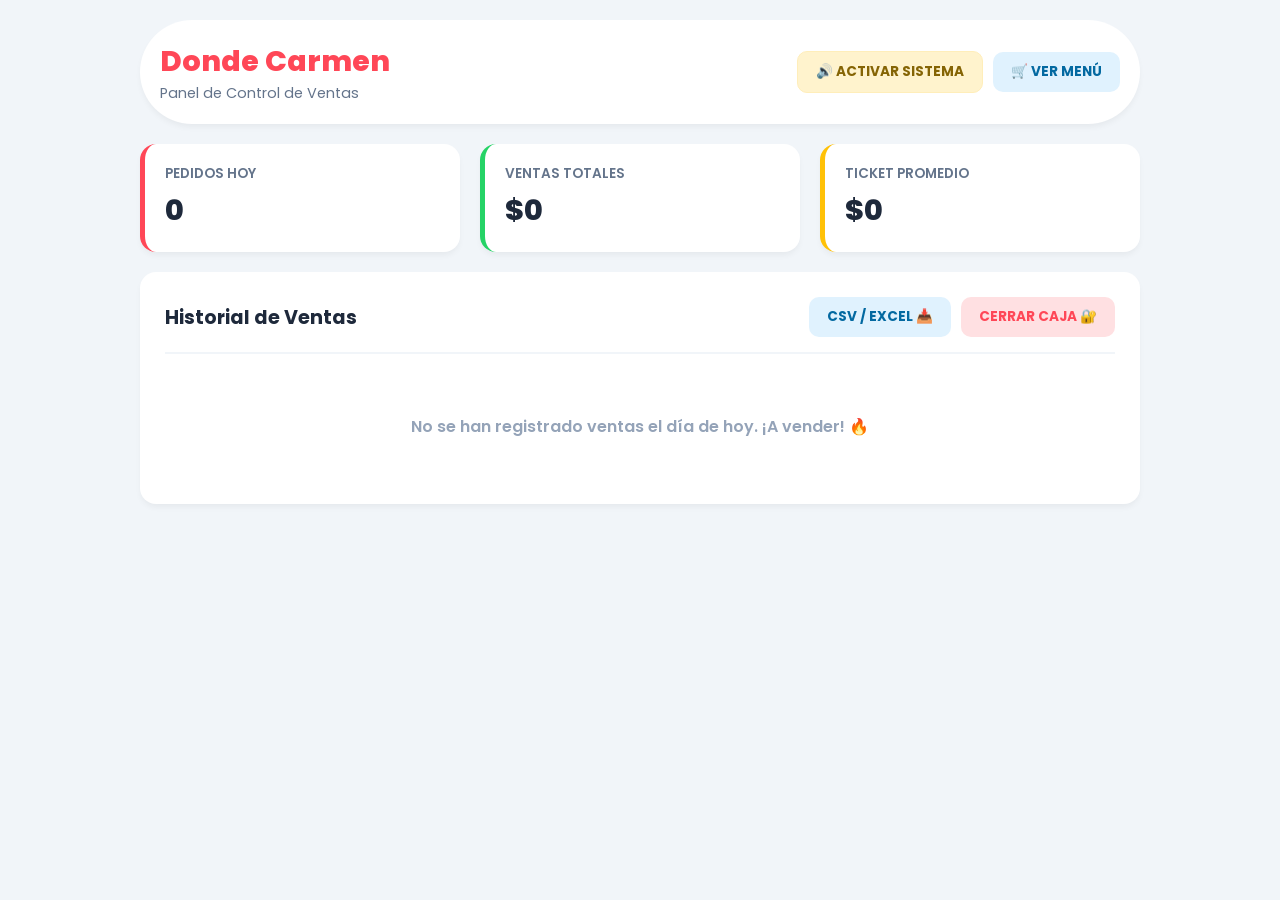
==== admin.html @ 97b6a43f "Add files via upload" ====
<!DOCTYPE html>
<html lang="es">
<head>
    <meta charset="UTF-8">
    <meta name="viewport" content="width=device-width, initial-scale=1.0">
    <title>Panel de Administración - Donde Carmen</title>
    <link href="https://fonts.googleapis.com/css2?family=Poppins:wght@400;600;700;800&display=swap" rel="stylesheet">
    <style>
        * { box-sizing: border-box; margin: 0; padding: 0; font-family: 'Poppins', sans-serif; }
        body { background-color: #f1f5f9; color: #1e293b; padding: 20px; }
        header { max-width: 1000px; margin: 0 auto 20px auto; display: flex; justify-content: space-between; align-items: center; background: white; padding: 20px; border-radius: 166px; box-shadow: 0 4px 6px -1px rgba(0,0,0,0.05); }
        h1 { color: #ff4757; font-weight: 800; font-size: 1.8rem; }
        
        /* Dashboard Stats */
        .dashboard { max-width: 1000px; margin: 0 auto 20px auto; display: grid; grid-template-columns: repeat(auto-fit, minmax(220px, 1fr)); gap: 20px; }
        .card { background: white; padding: 20px; border-radius: 16px; box-shadow: 0 4px 6px -1px rgba(0,0,0,0.05); border-left: 5px solid #ff4757; }
        .card.ventas { border-left-color: #25d366; }
        .card.promedio { border-left-color: #ffc107; }
        .card p { font-size: 0.85rem; color: #64748b; text-transform: uppercase; font-weight: 600; }
        .card h2 { font-size: 1.8rem; font-weight: 800; margin-top: 5px; }

        /* Contenedor Principal */
        main { max-width: 1000px; margin: 0 auto; background: white; padding: 25px; border-radius: 16px; box-shadow: 0 4px 6px -1px rgba(0,0,0,0.05); }
        .seccion-acciones { display: flex; justify-content: space-between; align-items: center; margin-bottom: 20px; padding-bottom: 15px; border-bottom: 2px solid #f1f5f9; gap: 10px; flex-wrap: wrap; }
        
        /* Botones */
        button { padding: 10px 18px; border-radius: 10px; font-weight: 700; border: none; cursor: pointer; text-transform: uppercase; font-size: 0.85rem; transition: all 0.2s; }
        .btn-limpiar { background: #ffe0e2; color: #ff4757; }
        .btn-limpiar:hover { background: #ff4757; color: white; }
        .btn-exportar { background: #e0f2fe; color: #0369a1; }
        .btn-exportar:hover { background: #0369a1; color: white; }
        .btn-imprimir { background: #cbd5e1; color: #1e293b; margin-top: 10px; }
        .btn-imprimir:hover { background: #94a3b8; }
        
        /* Botones de Ajustes en Comanda */
        .btn-cancelar-pedido { background: #fee2e2; color: #ef4444; padding: 6px 12px; font-size: 0.75rem; }
        .btn-cancelar-pedido:hover { background: #ef4444; color: white; }
        .btn-accion-item { background: none; color: #64748b; padding: 2px 6px; font-size: 0.85rem; border-radius: 4px; }
        .btn-accion-item:hover { background: #f1f5f9; color: #1e293b; }

        /* Alerta Activar Sonido */
        .btn-alerta-audio { background: #fff3cd; color: #856404; border: 1px solid #ffeeba; margin-right: 10px; animation: parpadeoLuz 2s infinite; }
        .btn-alerta-audio.activo { background: #d4edda; color: #155724; border: 1px solid #c3e6cb; animation: none; }

        /* Lista de pedidos */
        .pedido-bloque { background: #f8fafc; border: 1px solid #e2e8f0; border-radius: 12px; padding: 15px; margin-bottom: 15px; }
        .pedido-header { display: flex; justify-content: space-between; align-items: center; font-weight: 700; border-bottom: 1px dashed #cbd5e1; padding-bottom: 8px; margin-bottom: 10px; font-size: 0.95rem; }
        .pedido-fecha { color: #64748b; font-size: 0.85rem; }
        .pedido-total { color: #25d366; font-size: 1.1rem; font-weight: 800; }
        .pedido-items ul { list-style: none; padding-left: 5px; }
        .pedido-items li { font-size: 0.9rem; margin-bottom: 10px; color: #334155; display: flex; justify-content: space-between; align-items: flex-start; gap: 10px; }
        .detalles-item { font-size: 0.8rem; color: #64748b; font-style: italic; padding-left: 0px; margin-top: 2px; cursor: pointer; transition: color 0.2s; }
        .detalles-item:hover { color: #ff4757; text-decoration: underline; }

        .sin-pedidos { text-align: center; color: #94a3b8; padding: 40px 0; font-weight: 600; }

        @keyframes parpadeoLuz {
            0%, 100% { opacity: 1; }
            50% { opacity: 0.7; }
        }

        /* ==========================================================================
           🖨️ CONFIGURACIÓN DE IMPRESIÓN (ESTILO TICKETERA)
           ========================================================================== */
        @media print {
            body * { visibility: hidden; background: transparent; }
            #ticket-impresion, #ticket-impresion * { visibility: visible; }
            #ticket-impresion { position: absolute; left: 0; top: 0; width: 100%; max-width: 80mm; padding: 0; margin: 0; color: #000000; font-family: 'Courier New', Courier, monospace; }
            .pedido-header { font-size: 1.1rem; border-bottom: 2px dashed #000; padding-bottom: 5px; }
            .pedido-items li { font-size: 1rem; margin-bottom: 8px; line-height: 1.2; display: block; }
            .detalles-item { font-size: 0.85rem; color: #000; font-weight: bold; }
            .pedido-total { font-size: 1.2rem; border-top: 2px dashed #000; padding-top: 5px; display: block; }
            #ticket-impresion button, #ticket-impresion a, #ticket-impresion .controles-item-derecha { display: none !important; }
        }
    </style>
</head>
<body>

    <header>
        <div>
            <h1>Donde Carmen</h1>
            <p style="color: #64748b; font-size: 0.9rem;">Panel de Control de Ventas</p>
        </div>
        <div style="display: flex; align-items: center;">
            <button id="btn-audio" class="btn-alerta-audio" onclick="desbloquearAudio()">🔊 Activar Sistema</button>
            <a href="index.html" style="text-decoration: none;"><button class="btn-exportar">🛒 Ver Menú</button></a>
        </div>
    </header>

    <div class="dashboard">
        <div class="card">
            <p>Pedidos Hoy</p>
            <h2 id="total-pedidos">0</h2>
        </div>
        <div class="card ventas">
            <p>Ventas Totales</p>
            <h2 id="total-ventas">$0</h2>
        </div>
        <div class="card promedio">
            <p>Ticket Promedio</p>
            <h2 id="ticket-promedio">$0</h2>
        </div>
    </div>

    <main>
        <div class="seccion-acciones">
            <h3 style="font-weight: 700; font-size: 1.2rem;">Historial de Ventas</h3>
            <div style="display: flex; gap: 10px;">
                <button class="btn-exportar" onclick="exportarReporte()">CSV / Excel 📥</button>
                <button class="btn-limpiar" onclick="limpiarBaseDatos()">Cerrar Caja 🔐</button>
            </div>
        </div>

        <div id="contenedor-historial"></div>
    </main>

    <script>
        let sistemaDesbloqueado = false;

        function cargarPanel() {
            const historial = JSON.parse(localStorage.getItem("ventas_donde_carmen")) || [];
            const contenedor = document.getElementById("contenedor-historial");
            
            let totalVentas = 0;
            contenedor.innerHTML = "";

            if (historial.length === 0) {
                contenedor.innerHTML = `<div class="sin-pedidos">No se han registrado ventas el día de hoy. ¡A vender! 🔥</div>`;
                document.getElementById("total-pedidos").textContent = "0";
                document.getElementById("total-ventas").textContent = "$0";
                document.getElementById("ticket-promedio").textContent = "$0";
                return;
            }

            historial.slice().reverse().forEach((pedido, index) => {
                totalVentas += pedido.total;
                const numeroPedidoReal = historial.length - index;
                const indexOriginal = historial.length - 1 - index;
                
                let itemsHTML = "";
                pedido.productos.forEach((prod, prodIndex) => {
                    // Si el producto fue modificado de forma manual, usamos su texto guardado personalizado
                    let detallesTexto = "";
                    if (prod.customDetails !== undefined) {
                        detallesTexto = prod.customDetails;
                    } else {
                        let agregados = [];
                        if(prod.acompanamiento) agregados.push(prod.acompanamiento);
                        if(prod.adiciones && prod.adiciones.length > 0) agregados.push(`Extras: ${prod.adiciones.join(', ')}`);
                        if(prod.salsas && prod.salsas.length > 0) agregados.push(`Salsas: ${prod.salsas.join(', ')}`);
                        if(prod.quitados && prod.quitados.length > 0) agregados.push(`Sin: ${prod.quitados.join(', ')}`);
                        detallesTexto = agregados.join(' | ');
                    }

                    itemsHTML += `
                        <li>
                            <div style="flex: 1;">
                                <strong>${prod.cantidad}x</strong> ${prod.nombre} - $${(prod.precio * prod.cantidad).toLocaleString('es-CO')}
                                <div class="detalles-item" title="Haz doble clic para modificar ingredientes" ondblclick="modificarIngredientesTexto(${indexOriginal}, ${prodIndex})">📝 ${detallesTexto || 'Sin especificaciones (Doble clic para añadir)'}</div>
                            </div>
                            <div class="controles-item-derecha" style="display:flex; gap:5px; align-items:center;">
                                <button class="btn-accion-item" onclick="cambiarCantidadProducto(${indexOriginal}, ${prodIndex}, 1)">＋</button>
                                <button class="btn-accion-item" onclick="cambiarCantidadProducto(${indexOriginal}, ${prodIndex}, -1)">－</button>
                            </div>
                        </li>
                    `;
                });

                const div = document.createElement("div");
                div.className = "pedido-bloque";
                div.id = `pedido-card-${numeroPedidoReal}`; 
                div.innerHTML = `
                    <div class="pedido-header">
                        <span>📋 Pedido #${numeroPedidoReal}</span>
                        <button class="btn-cancelar-pedido" onclick="eliminarPedidoCompleto(${indexOriginal})">Anular Pedido 🗑️</button>
                    </div>
                    <div class="pedido-items">
                        <ul>${itemsHTML}</ul>
                    </div>
                    <div style="display: flex; justify-content: space-between; align-items: center; margin-top: 10px; border-top: 1px solid #f1f5f9; padding-top: 10px;">
                        <div>
                            <button class="btn-imprimir" onclick="imprimirComanda(${numeroPedidoReal})">🖨️ Imprimir</button>
                            <span style="font-size:0.75rem; color:#64748b; margin-left: 10px;">Hora: ${pedido.hora}</span>
                        </div>
                        <span class="pedido-total">$${pedido.total.toLocaleString('es-CO')}</span>
                    </div>
                `;
                contenedor.appendChild(div);
            });

            document.getElementById("total-pedidos").textContent = historial.length;
            document.getElementById("total-ventas").textContent = `$${totalVentas.toLocaleString('es-CO')}`;
            document.getElementById("ticket-promedio").textContent = `$${Math.round(totalVentas / historial.length).toLocaleString('es-CO')}`;
        }

        function cambiarCantidadProducto(pedidoIndex, prodIndex, cambio) {
            let historial = JSON.parse(localStorage.getItem("ventas_donde_carmen")) || [];
            let pedido = historial[pedidoIndex];
            let producto = pedido.productos[prodIndex];

            producto.cantidad += cambio;

            if (producto.cantidad <= 0) {
                pedido.productos.splice(prodIndex, 1);
            }

            pedido.total = pedido.productos.reduce((sum, p) => sum + (p.precio * p.cantidad), 0);

            if (pedido.productos.length === 0) {
                historial.splice(pedidoIndex, 1);
            } else {
                historial[pedidoIndex] = pedido;
            }

            localStorage.setItem("ventas_donde_carmen", JSON.stringify(historial));
            cargarPanel();
        }

        function modificarIngredientesTexto(pedidoIndex, prodIndex) {
            let historial = JSON.parse(localStorage.getItem("ventas_donde_carmen")) || [];
            let producto = historial[pedidoIndex].productos[prodIndex];
            
            // Obtener el texto actual para mostrarlo en el cuadro de edición
            let textoActual = "";
            if (producto.customDetails !== undefined) {
                textoActual = producto.customDetails;
            } else {
                let agregados = [];
                if(producto.acompanamiento) agregados.push(producto.acompanamiento);
                if(producto.adiciones && producto.adiciones.length > 0) agregados.push(`Extras: ${producto.adiciones.join(', ')}`);
                if(producto.salsas && producto.salsas.length > 0) agregados.push(`Salsas: ${producto.salsas.join(', ')}`);
                if(producto.quitados && producto.quitados.length > 0) agregados.push(`Sin: ${producto.quitados.join(', ')}`);
                textoActual = agregados.join(' | ');
            }

            const nuevoTexto = prompt("Modifica los ingredientes/especificaciones de este plato:", textoActual);
            
            // Si el usuario no cancela el prompt, guardamos la modificación
            if (nuevoTexto !== null) {
                producto.customDetails = nuevoTexto.trim();
                localStorage.setItem("ventas_donde_carmen", JSON.stringify(historial));
                cargarPanel();
            }
        }

        function eliminarPedidoCompleto(pedidoIndex) {
            if (confirm("⚠️ ¿Estás seguro de que deseas ANULAR por completo este pedido? Se restará de las ventas diarias.")) {
                let historial = JSON.parse(localStorage.getItem("ventas_donde_carmen")) || [];
                historial.splice(pedidoIndex, 1);
                localStorage.setItem("ventas_donde_carmen", JSON.stringify(historial));
                cargarPanel();
            }
        }

        function desbloquearAudio() {
            sistemaDesbloqueado = true;
            const btn = document.getElementById("btn-audio");
            btn.textContent = "🔔 Sistema Listo";
            btn.className = "btn-alerta-audio activo";
            ejecutarTimbreRestaurante();
        }

        function ejecutarTimbreRestaurante() {
            try {
                const audioCtx = new (window.AudioContext || window.webkitAudioContext)();
                const tocarNota = (frecuencia, inicio, duracion) => {
                    const osc = audioCtx.createOscillator();
                    const gain = audioCtx.createGain();
                    osc.type = 'sine';
                    osc.frequency.setValueAtTime(frecuencia, inicio);
                    gain.gain.setValueAtTime(0.2, inicio); 
                    gain.gain.exponentialRampToValueAtTime(0.001, inicio + duracion);
                    osc.connect(gain);
                    gain.connect(audioCtx.destination);
                    osc.start(inicio);
                    osc.stop(inicio + duracion);
                };
                const ahora = audioCtx.currentTime;
                tocarNota(783.99, ahora, 0.4); 
                tocarNota(659.25, ahora + 0.22, 0.5); 
            } catch (e) {
                console.log("Error de audio:", e);
            }
        }

        function imprimirComanda(numeroPedido) {
            const tarjetaPedido = document.getElementById(`pedido-card-${numeroPedido}`);
            if (tarjetaPedido) {
                tarjetaPedido.id = "ticket-impresion";
                window.print();
                tarjetaPedido.id = `pedido-card-${numeroPedido}`;
            }
        }

        function limpiarBaseDatos() {
            if (confirm("🚨 ¿Estás seguro de que quieres cerrar caja y limpiar las ventas del día? Esto borrará el historial del panel.")) {
                localStorage.removeItem("ventas_donde_carmen");
                cargarPanel();
            }
        }

        function exportarReporte() {
            const historial = JSON.parse(localStorage.getItem("ventas_donde_carmen")) || [];
            if(historial.length === 0) return alert("No hay datos para exportar.");

            let csvContent = "data:text/csv;charset=utf-8,ID Pedido,Hora,Total Venta\n";
            historial.forEach((p, i) => {
                csvContent += `${i + 1},${p.hora},${p.total}\n`;
            });

            const encodedUri = encodeURI(csvContent);
            const link = document.createElement("a");
            link.setAttribute("href", encodedUri);
            link.setAttribute("download", `Ventas_Donde_Carmen_${new Date().toLocaleDateString().replace(/\//g, '-')}.csv`);
            document.body.appendChild(link);
            link.click();
            document.body.removeChild(link);
        }

        window.addEventListener('storage', (event) => {
            if (event.key === 'ventas_donde_carmen') {
                cargarPanel();
                const nuevoHistorial = JSON.parse(event.newValue) || [];
                const numeroNuevoPedido = nuevoHistorial.length;

                if (sistemaDesbloqueado && numeroNuevoPedido > 0) {
                    ejecutarTimbreRestaurante();
                    setTimeout(() => {
                        imprimirComanda(numeroNuevoPedido);
                    }, 500);
                }
            }
        });

        document.addEventListener("DOMContentLoaded", cargarPanel);
    </script>
</body>
</html>
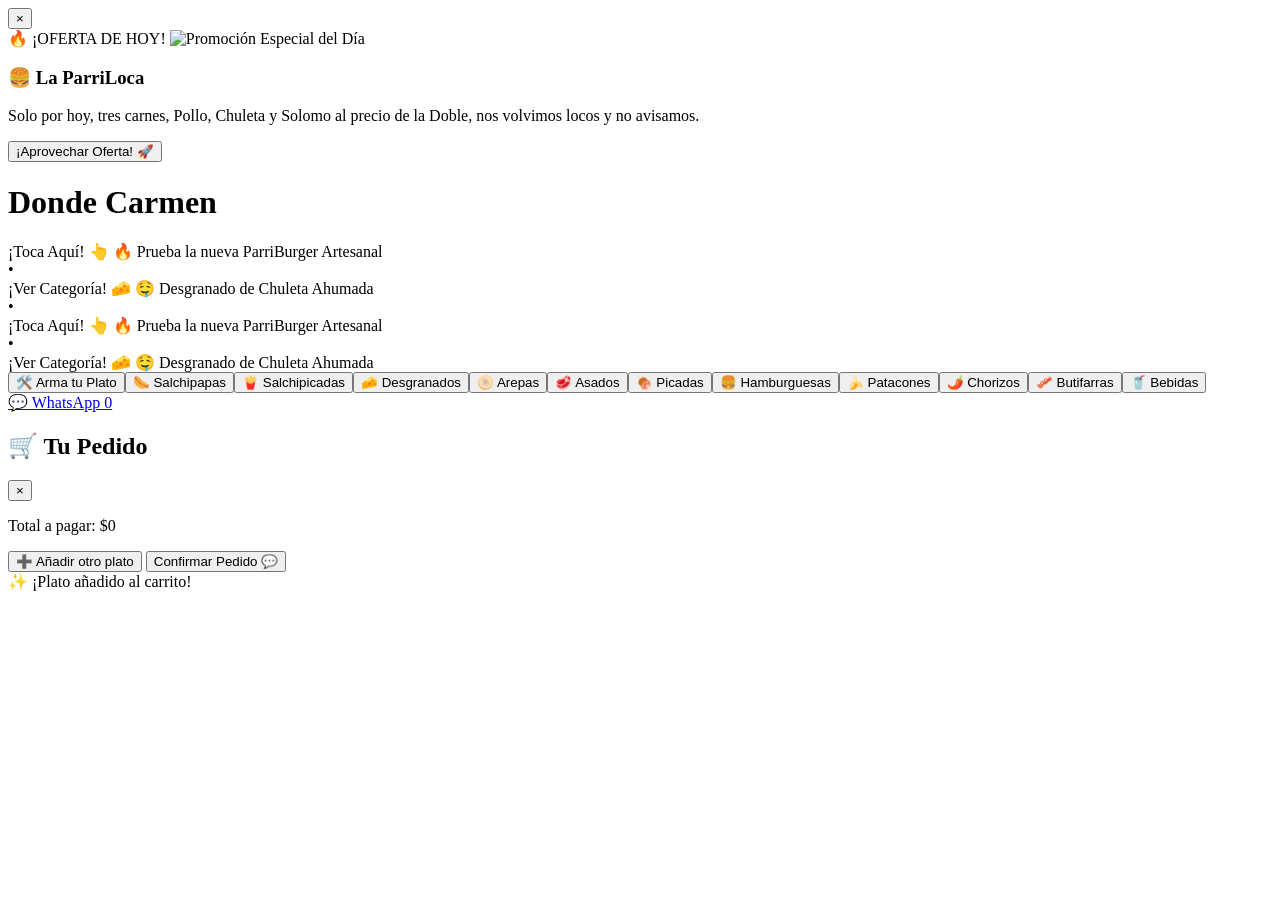
==== commit 9e034f7d: "Update admin.html" ====
--- a/admin.html
+++ b/admin.html
@@ -115,7 +115,29 @@
     </main>
 
     <script>
-        let sistemaDesbloqueado = false;
+// =========================================================================
+// 🔐 PROTECCIÓN DEL PANEL DE ADMINISTRACIÓN
+// =========================================================================
+(function verificarAcceso() {
+    // Si ya pusiste la clave en esta sesión, no te la vuelve a pedir al actualizar
+    if (sessionStorage.getItem("admin_autenticado") === "true") {
+        return;
+    }
+
+    // Pide la contraseña al entrar
+    const claveCorrecta = "Carmen2026"; // <-- ¡Cambia esta clave por la que tú quieras!
+    const intentoClave = prompt("🔑 Introduce la contraseña de administrador para ver las ventas:");
+
+    if (intentoClave === claveCorrecta) {
+        // Guarda el acceso autorizado solo mientras la pestaña esté abierta
+        sessionStorage.setItem("admin_autenticado", "true");
+    } else {
+        alert("❌ Clave incorrecta. Acceso denegado.");
+        // Lo saca corriendo hacia el menú principal afuera de la carpeta admin
+        window.location.href = "../index.html"; 
+    }
+})();      
+  let sistemaDesbloqueado = false;
 
         function cargarPanel() {
             const historial = JSON.parse(localStorage.getItem("ventas_donde_carmen")) || [];
@@ -335,4 +357,4 @@
         document.addEventListener("DOMContentLoaded", cargarPanel);
     </script>
 </body>
-</html>+</html>
